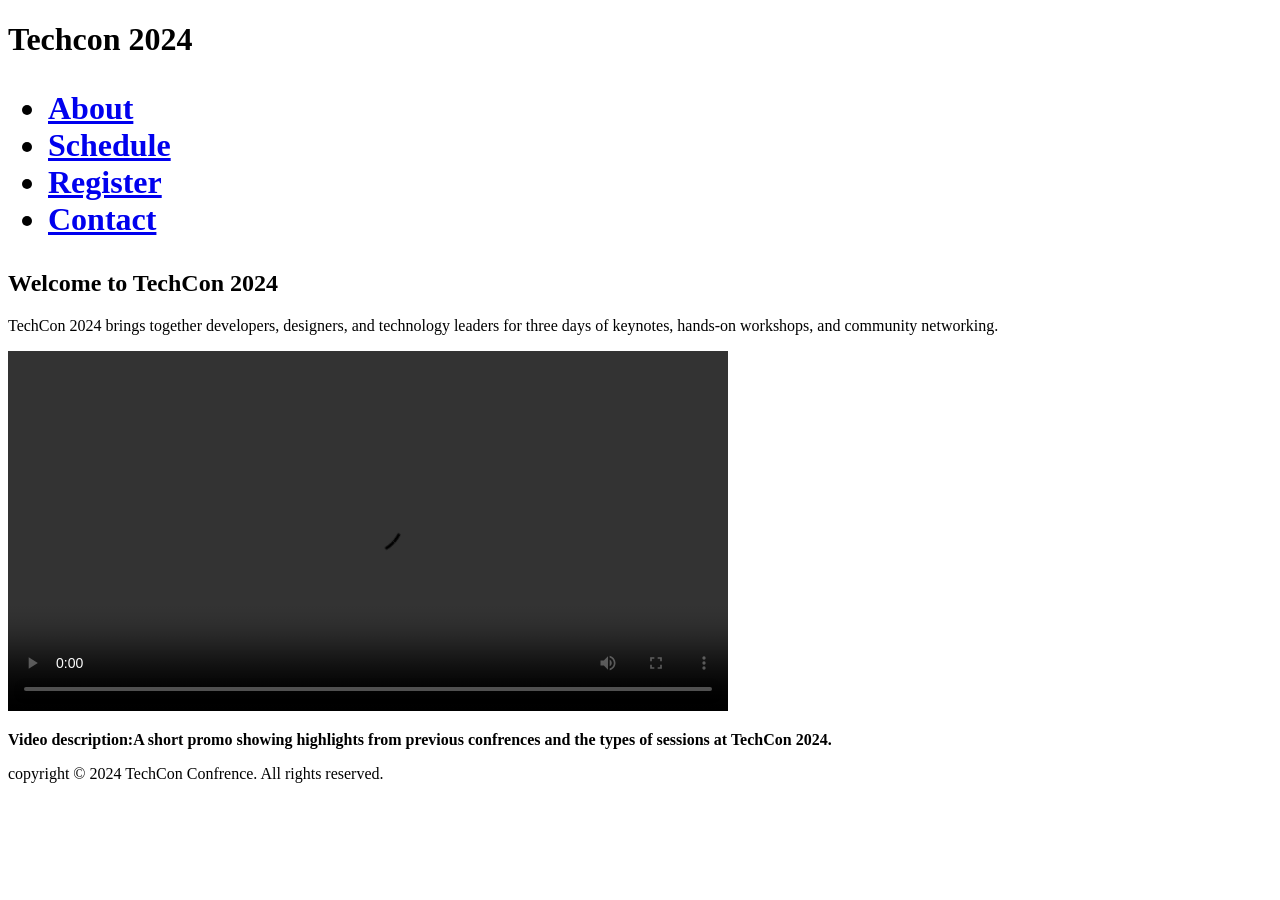
==== css_basic/index.html @ 77c3574f "Add base.css and styles.css, link them in HTML files" ====
<!DOCTYPE html>
<html lang="en">
    <head>
        <link href="base.css" rel="stylesheet">
        <link href="styles.css" rel="stylesheet">
        
        <meta charset="utf-8">
        <meta name="veiwport" content="width=device-width, uutial-scale=1">
        <title>TechCon 2024 - Home</title>
    </head>
    <body>
        <header>
            <h1>Techcon 2024
                <nav>
                    <ul>
                        <li><a href="about.html">About</a></li>
                        <li><a href="schedule.html">Schedule</a></li>
                        <li><a href="register.html">Register</a></li>
                        <li><a href="contact.html">Contact</a></li>
                    </ul>
                </nav>
            </h1>
        </header>
        <main>
            <section>
                <h2>Welcome to TechCon 2024</h2>
                <p>TechCon 2024 brings together developers, designers, and technology leaders
        for three days of keynotes, hands-on workshops, and community networking.</p>
        <video controls width="720" preload="metadata" aria-label="TechCon 2024 promotional video">
            <source src="https://promotional video for the confrence.net/media/cc0-videos/flower.mp4" type="video/mp4">
            <track kind="captions" srclang="en" label="English" src="media/techcon-captions.vtt">
            Your browser does not support the video element. A short description: TechCon 2024 promotional highlights including speakers and workshops.
        </video>
        <p><strong> Video description:A short promo showing highlights from previous confrences and the types of sessions at TechCon 2024.</strong></p>
            </section>
        </main>
        <footer>
            <p>copyright © 2024 TechCon Confrence. All rights reserved.</p>
        </footer>
    </body>
</html>
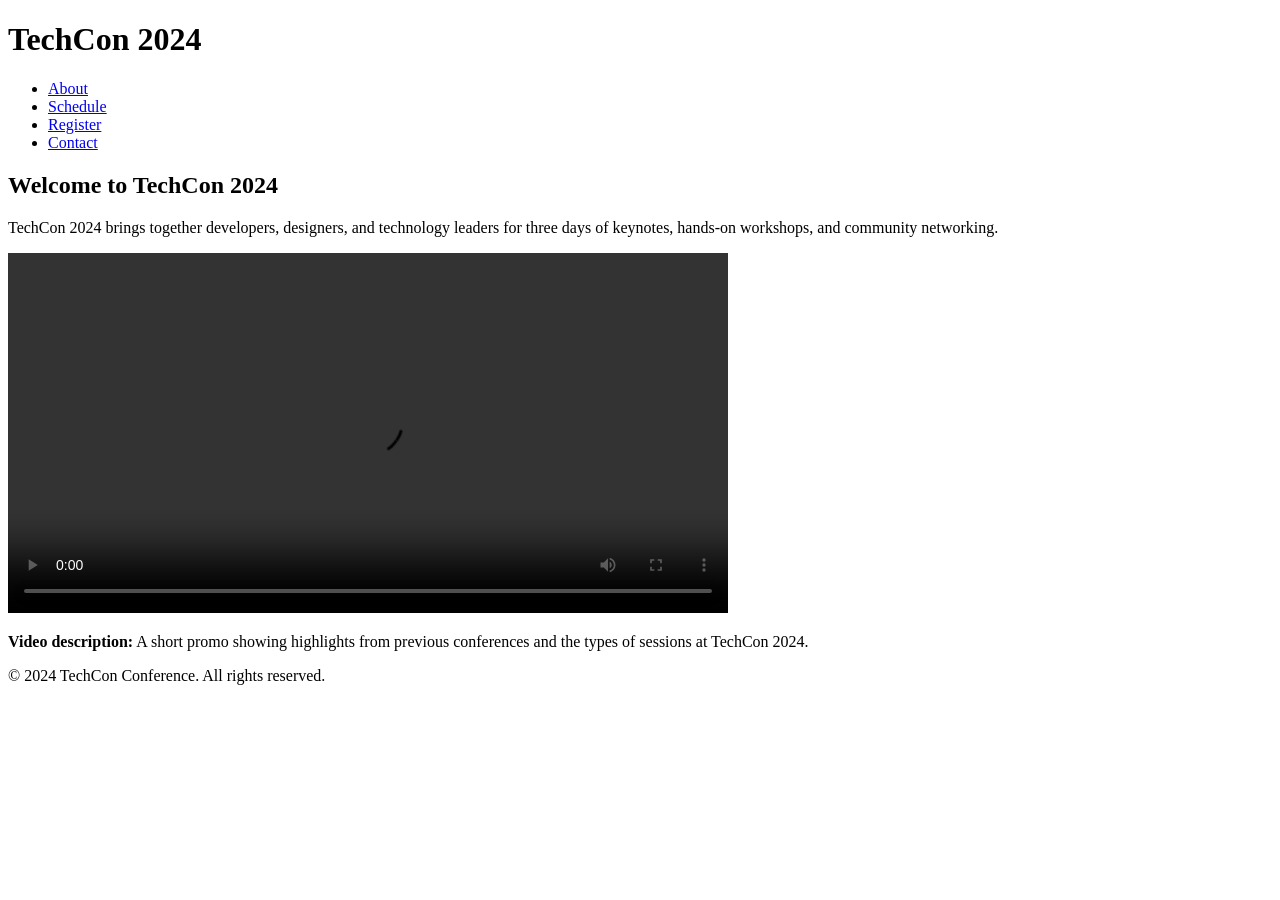
==== commit b93c8986: "fixing the HTML stucture in index.html." ====
--- a/css_basic/index.html
+++ b/css_basic/index.html
@@ -1,41 +1,43 @@
 <!DOCTYPE html>
 <html lang="en">
-    <head>
-        <link href="base.css" rel="stylesheet">
-        <link href="styles.css" rel="stylesheet">
-        
-        <meta charset="utf-8">
-        <meta name="veiwport" content="width=device-width, uutial-scale=1">
-        <title>TechCon 2024 - Home</title>
-    </head>
-    <body>
-        <header>
-            <h1>Techcon 2024
-                <nav>
-                    <ul>
-                        <li><a href="about.html">About</a></li>
-                        <li><a href="schedule.html">Schedule</a></li>
-                        <li><a href="register.html">Register</a></li>
-                        <li><a href="contact.html">Contact</a></li>
-                    </ul>
-                </nav>
-            </h1>
-        </header>
-        <main>
-            <section>
-                <h2>Welcome to TechCon 2024</h2>
-                <p>TechCon 2024 brings together developers, designers, and technology leaders
-        for three days of keynotes, hands-on workshops, and community networking.</p>
-        <video controls width="720" preload="metadata" aria-label="TechCon 2024 promotional video">
-            <source src="https://promotional video for the confrence.net/media/cc0-videos/flower.mp4" type="video/mp4">
-            <track kind="captions" srclang="en" label="English" src="media/techcon-captions.vtt">
-            Your browser does not support the video element. A short description: TechCon 2024 promotional highlights including speakers and workshops.
-        </video>
-        <p><strong> Video description:A short promo showing highlights from previous confrences and the types of sessions at TechCon 2024.</strong></p>
-            </section>
-        </main>
-        <footer>
-            <p>copyright © 2024 TechCon Confrence. All rights reserved.</p>
-        </footer>
-    </body>
-</html>+<head>
+  <meta charset="utf-8">
+  <meta name="viewport" content="width=device-width, initial-scale=1">
+  <title>TechCon 2024 - Home</title>
+  <link href="base.css" rel="stylesheet">
+  <link href="styles.css" rel="stylesheet">
+</head>
+<body>
+  <header>
+    <h1>TechCon 2024</h1>
+    <nav>
+      <ul>
+        <li><a href="about.html">About</a></li>
+        <li><a href="schedule.html">Schedule</a></li>
+        <li><a href="register.html">Register</a></li>
+        <li><a href="contact.html">Contact</a></li>
+      </ul>
+    </nav>
+  </header>
+
+  <main>
+    <section>
+      <h2>Welcome to TechCon 2024</h2>
+      <p>TechCon 2024 brings together developers, designers, and technology leaders
+         for three days of keynotes, hands-on workshops, and community networking.</p>
+
+      <video controls width="720" preload="metadata" aria-label="TechCon 2024 promotional video">
+        <source src="https://TechCon.com/media/techcon-promo.mp4" type="video/mp4">
+        <track kind="captions" srclang="en" label="English" src="media/techcon-captions.vtt">
+        Your browser does not support the video element.
+      </video>
+
+      <p><strong>Video description:</strong> A short promo showing highlights from previous conferences and the types of sessions at TechCon 2024.</p>
+    </section>
+  </main>
+
+  <footer>
+    <p>&copy; 2024 TechCon Conference. All rights reserved.</p>
+  </footer>
+</body>
+</html>
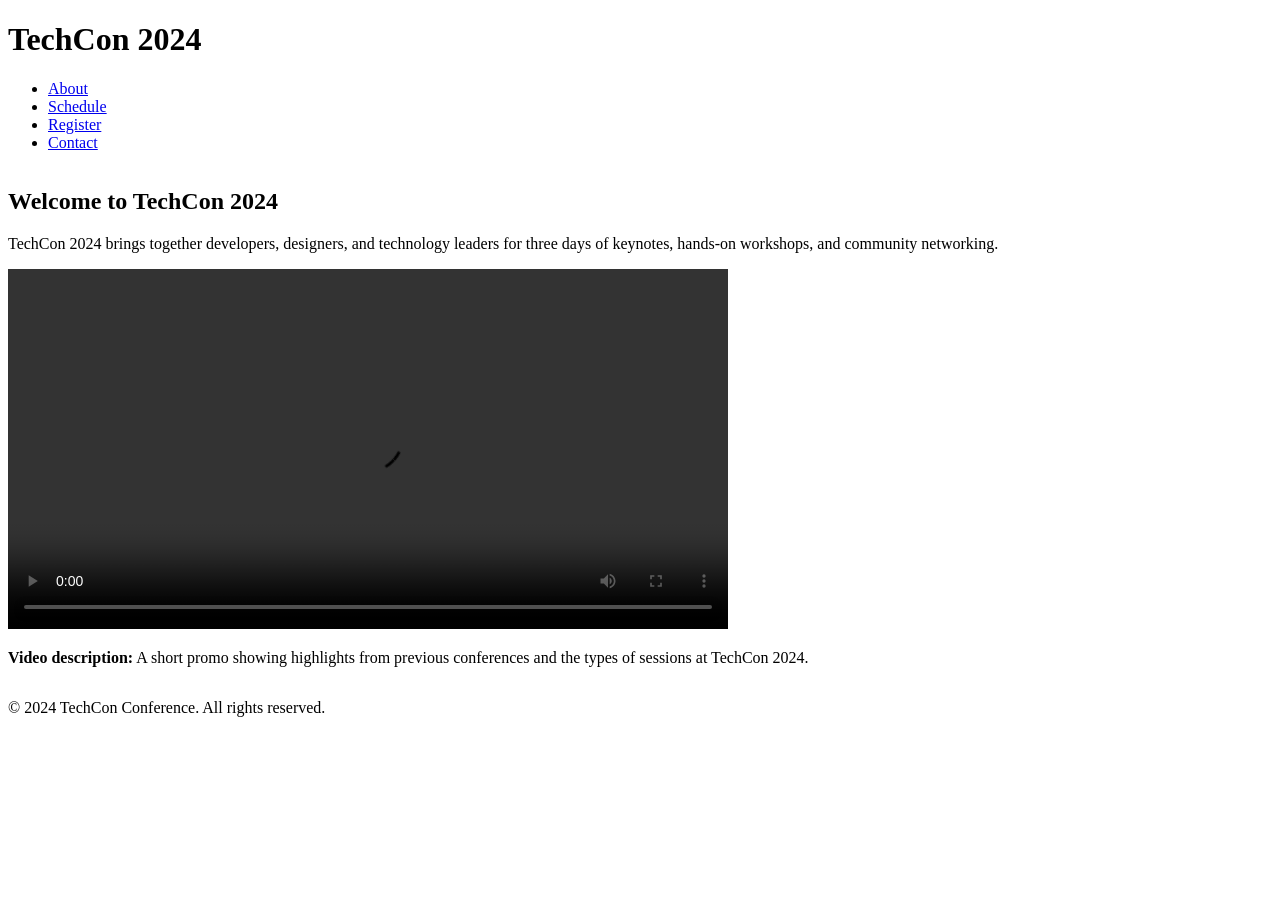
==== commit 17af8503: "chnages mand to index.html code from section to article." ====
--- a/css_basic/index.html
+++ b/css_basic/index.html
@@ -21,7 +21,7 @@
   </header>
 
   <main>
-    <section>
+    <article>
       <h2>Welcome to TechCon 2024</h2>
       <p>TechCon 2024 brings together developers, designers, and technology leaders
          for three days of keynotes, hands-on workshops, and community networking.</p>
@@ -33,7 +33,7 @@
       </video>
 
       <p><strong>Video description:</strong> A short promo showing highlights from previous conferences and the types of sessions at TechCon 2024.</p>
-    </section>
+    </article>
   </main>
 
   <footer>
--- a/css_basic/styles.css
+++ b/css_basic/styles.css
@@ -0,0 +1,12 @@
+main {
+  display: flex;
+  gap: 1rem;
+}
+
+article {
+  flex: 2;    
+}
+
+aside {
+  flex: 1;   
+}
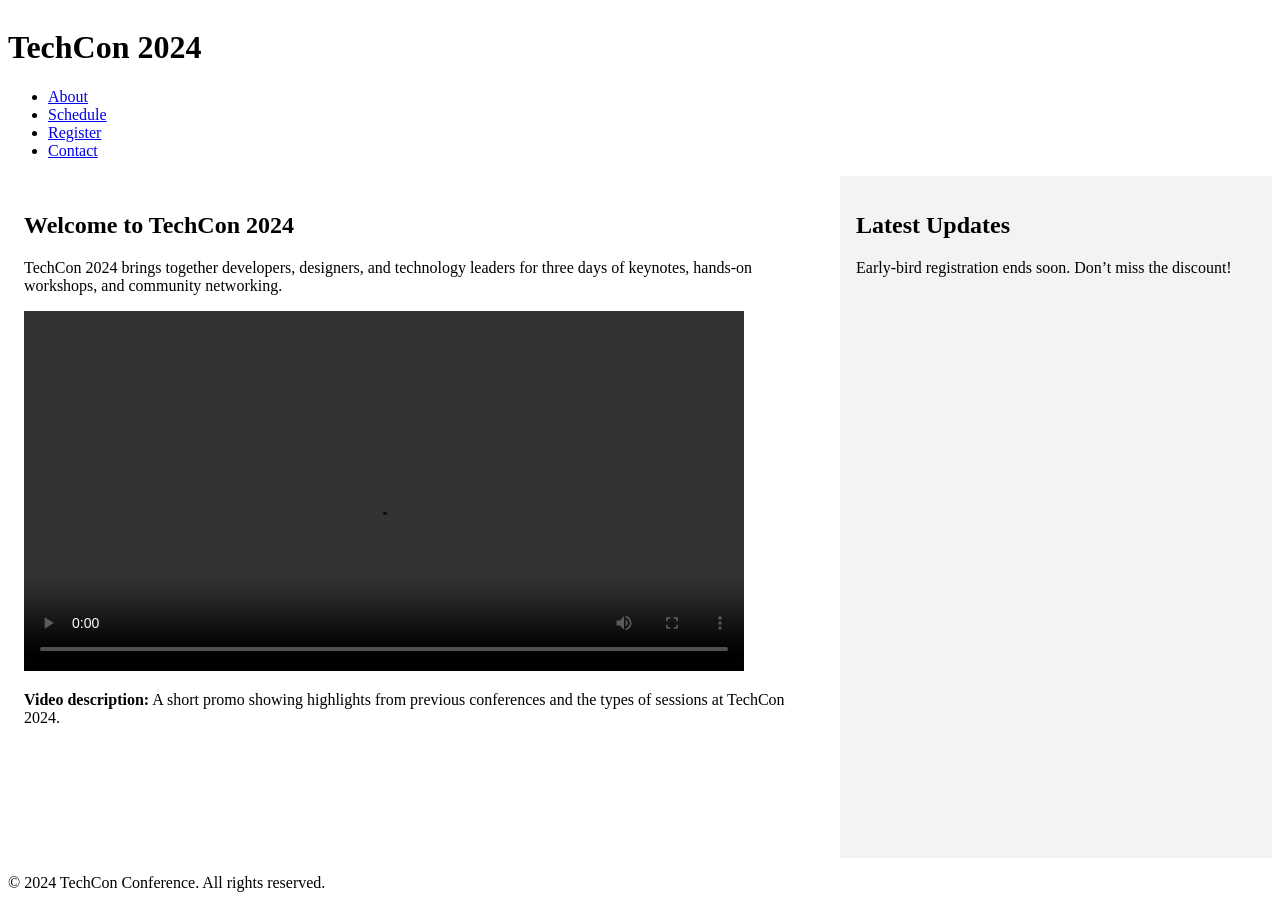
==== commit 60f0b39a: "Add Flexbox layout with article and aside" ====
--- a/css_basic/index.html
+++ b/css_basic/index.html
@@ -21,20 +21,25 @@
   </header>
 
   <main>
-    <article>
-      <h2>Welcome to TechCon 2024</h2>
-      <p>TechCon 2024 brings together developers, designers, and technology leaders
-         for three days of keynotes, hands-on workshops, and community networking.</p>
+  <article>
+    <h2>Welcome to TechCon 2024</h2>
+    <p>TechCon 2024 brings together developers, designers, and technology leaders
+       for three days of keynotes, hands-on workshops, and community networking.</p>
 
-      <video controls width="720" preload="metadata" aria-label="TechCon 2024 promotional video">
-        <source src="https://TechCon.com/media/techcon-promo.mp4" type="video/mp4">
-        <track kind="captions" srclang="en" label="English" src="media/techcon-captions.vtt">
-        Your browser does not support the video element.
-      </video>
+    <video controls width="720" preload="metadata" aria-label="TechCon 2024 promotional video">
+      <source src="media/techcon.mp4" type="video/mp4">
+      <track kind="captions" srclang="en" label="English" src="media/techcon-captions.vtt">
+      Your browser does not support the video element.
+    </video>
 
-      <p><strong>Video description:</strong> A short promo showing highlights from previous conferences and the types of sessions at TechCon 2024.</p>
-    </article>
-  </main>
+    <p><strong>Video description:</strong> A short promo showing highlights from previous conferences and the types of sessions at TechCon 2024.</p>
+  </article>
+
+  <aside>
+    <h2>Latest Updates</h2>
+    <p>Early-bird registration ends soon. Don’t miss the discount!</p>
+  </aside>
+</main>
 
   <footer>
     <p>&copy; 2024 TechCon Conference. All rights reserved.</p>
--- a/css_basic/styles.css
+++ b/css_basic/styles.css
@@ -1,12 +1,24 @@
+body {
+  display: flex;
+  flex-direction: column;
+  min-height: 100vh;
+}
+
 main {
   display: flex;
-  gap: 1rem;
+  flex: auto;
 }
 
 article {
-  flex: 2;    
+  flex: 2;       /* 2/3 width */
+  overflow-y: auto;
+  padding: 1rem;
 }
 
 aside {
-  flex: 1;   
+  flex: 1;       /* 1/3 width */
+  overflow-y: auto;
+  padding: 1rem;
+  background: #f3f3f3; /* optional visual aid */
 }
+
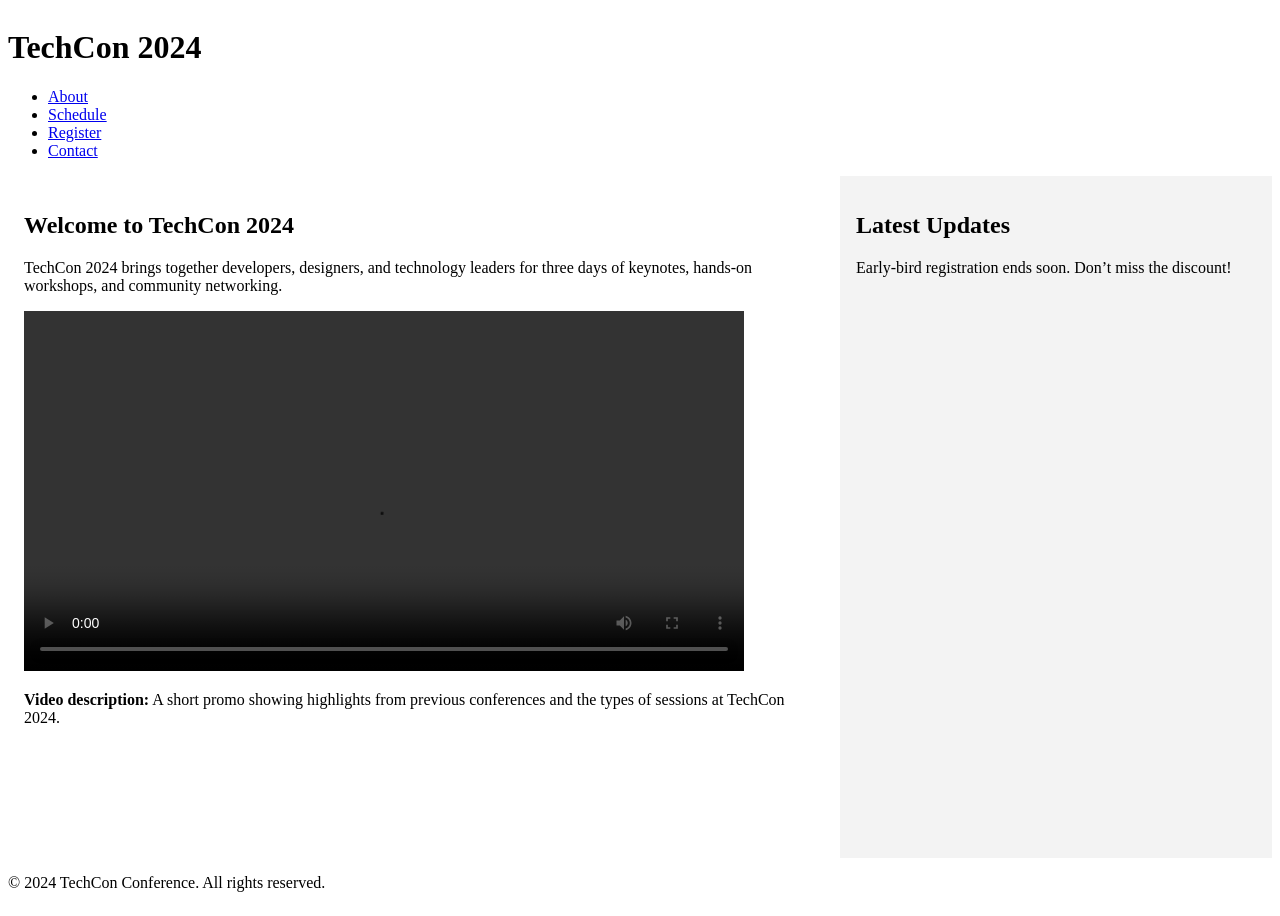
==== commit 3aca0f7a: "Enable responsive layout: add works_on_smartphone class and correct viewport meta" ====
--- a/css_basic/index.html
+++ b/css_basic/index.html
@@ -2,12 +2,12 @@
 <html lang="en">
 <head>
   <meta charset="utf-8">
-  <meta name="viewport" content="width=device-width, initial-scale=1">
+  <meta name="viewport" content="width=device-width, initial-scale=1.0">
   <title>TechCon 2024 - Home</title>
   <link href="base.css" rel="stylesheet">
   <link href="styles.css" rel="stylesheet">
 </head>
-<body>
+<body class="works_on_smartphone">
   <header>
     <h1>TechCon 2024</h1>
     <nav>
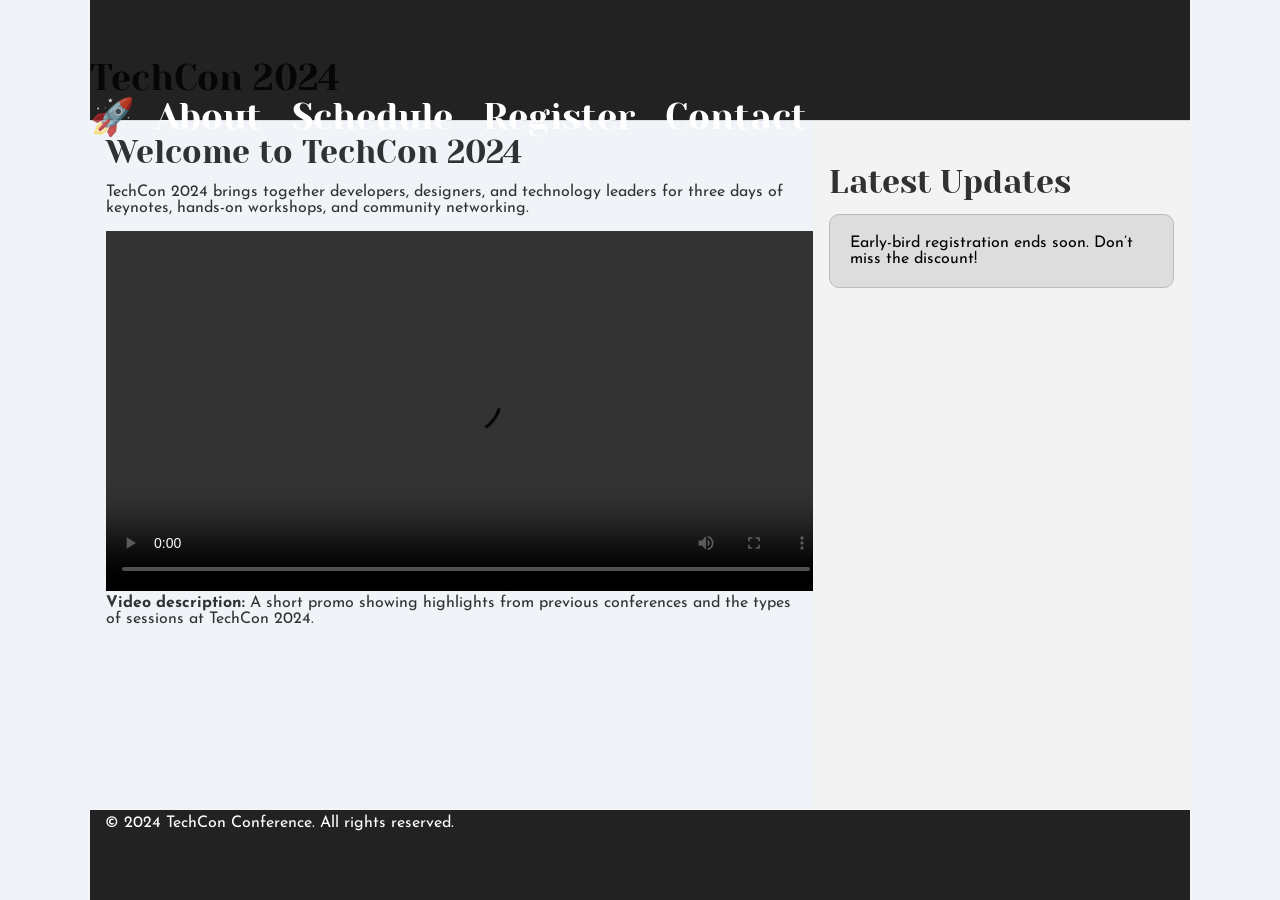
==== commit 3c962226: "fix the header  to prefered choice" ====
--- a/css_basic/index.html
+++ b/css_basic/index.html
@@ -9,16 +9,19 @@
 </head>
 <body class="works_on_smartphone">
   <header>
-    <h1>TechCon 2024</h1>
+  <h1>TechCon 2024
     <nav>
       <ul>
+        <li class="logo">&#128640;</li>   
         <li><a href="about.html">About</a></li>
         <li><a href="schedule.html">Schedule</a></li>
         <li><a href="register.html">Register</a></li>
         <li><a href="contact.html">Contact</a></li>
       </ul>
     </nav>
-  </header>
+  </h1>
+</header>
+
 
   <main>
   <article>
--- a/css_basic/base.css
+++ b/css_basic/base.css
@@ -0,0 +1,200 @@
+/* Importing webfonts */
+/* (If you're learning CSS, you should disregard that) */
+
+@import url(https://fonts.googleapis.com/css?family=Yeseva+One);
+@import url(https://fonts.googleapis.com/css?family=Josefin+Sans:400,700,700italic,400italic);
+
+
+/* CSS reset rules */
+
+html, body {
+	height: 100%;
+	min-height: 100%;
+}
+html, body, div, span, applet, object, iframe,
+h1, h2, h3, h4, h5, h6, p, blockquote, pre,
+a, abbr, acronym, address, big, cite, code,
+del, dfn, img, ins, kbd, q, s, samp,
+small, strike, sub, sup, tt, var,
+b, u, i, center,
+dl, dt, dd,
+fieldset, form, label, legend,
+table, caption, tbody, tfoot, thead, tr, th, td,
+article, aside, canvas, details, embed, 
+figure, figcaption, footer, header, hgroup, 
+menu, nav, output, ruby, section, summary,
+time, mark, audio, video {
+	margin: 0;
+	padding: 0;
+	border: 0;
+	font-size: 100%;
+	font: inherit;
+	vertical-align: baseline;
+}
+/* HTML5 display-role reset for older browsers */
+article, aside, details, figcaption, figure, 
+footer, header, hgroup, menu, nav, section {
+	display: block;
+}
+body {
+	line-height: 1;
+}
+blockquote, q {
+	quotes: none;
+}
+blockquote:before, blockquote:after,
+q:before, q:after {
+	content: '';
+	content: none;
+}
+table {
+	border-collapse: collapse;
+	border-spacing: 0;
+}
+
+
+/* Fonts and colors */
+
+body {
+	font-family: 'Josefin Sans', serif;
+	color: rgba(0, 0, 0, 0.8);
+}
+h1, h2, h3, h4, h5, h6, header {
+	font-family: 'Yeseva One', sans-serif;
+}
+article {
+}
+header {
+	border-bottom: 1px solid rgb(221,221,221);
+	transition: border-bottom-color 1s ease;
+}
+header a {
+	color: rgba(0, 0, 0, 0.8);
+}
+aside {
+	background: #FAFAFA;
+}
+aside p {
+	border: 1px solid #bbb;
+	background: #ddd;
+	color: black;
+}
+footer a {
+	color: rgba(0, 0, 0, 0.8);
+}
+a {
+	color: #F80002;
+}
+
+
+/* Positioning and margins */
+
+@media (min-width: 1100px) {
+	body {
+		width: 1100px;
+		margin: 0 auto;
+	}
+}
+
+article {
+	padding: 50px 15px;
+}
+article > *:first-child {
+	margin-top: 0;
+}
+aside {
+	padding: 50px 15px;
+}
+header .right {
+	float: right;
+	margin: 0 10px 15px;
+}
+
+
+/* Header */
+header {
+	padding: 20px 0;
+	height: 80px;
+}
+header ul {
+	list-style: none;
+	margin: 0;
+	padding: 0;
+}
+header li {
+	display: inline;
+	vertical-align:middle;
+}
+header li:first-child {
+	margin: 0;
+}
+header li a {
+	margin: 0 10px;
+}
+header li.logo {
+	font-size: 36px;
+}
+header a {
+	text-decoration: none;
+}
+
+
+/* Aside */
+
+aside p {
+	border-radius: 10px;
+	padding: 20px 20px;
+}
+
+
+/* Footer */
+
+footer {
+	padding: 5px 15px;
+	height: 80px;
+}
+
+
+/* Text styles and margins */
+
+p {
+	margin-bottom: 15px;
+}
+h1 {
+	font-size: 36px;
+	margin: 40px 0 20px;
+}
+h2 {
+	font-size: 32px;
+	margin: 30px 0 15px;
+}
+h3 {
+	font-size: 28px;
+	margin: 25px 0 10px;
+}
+h4 {
+	font-size: 20px;
+	font-weight: bold;
+	margin: 20px 0 10px;
+}
+h5 {
+	font-size: 18px;
+	font-weight: bold;
+	margin: 15px 0 10px;
+}
+h6 {
+	font-weight: bold;
+	margin: 5px 0;
+}
+
+@media (max-width: 800px) {
+  body.works_on_smartphone {
+  	display: block;
+  }
+  body.works_on_smartphone main {
+  	display: block;
+  }
+  header .right {
+  	float: none;
+  }
+}
--- a/css_basic/styles.css
+++ b/css_basic/styles.css
@@ -2,6 +2,20 @@
   display: flex;
   flex-direction: column;
   min-height: 100vh;
+  background: #f0f4f8;    
+}
+
+header {
+  background-color: #222; 
+}
+
+header a {
+  color: #fefefe;
+}
+
+footer {
+  background-color: #222;  
+  color: #fff;
 }
 
 main {
@@ -10,15 +24,14 @@
 }
 
 article {
-  flex: 2;       /* 2/3 width */
+  flex: 2;                
   overflow-y: auto;
   padding: 1rem;
 }
 
 aside {
-  flex: 1;       /* 1/3 width */
+  flex: 1;               
   overflow-y: auto;
   padding: 1rem;
-  background: #f3f3f3; /* optional visual aid */
+  background: #f3f3f3;    
 }
-
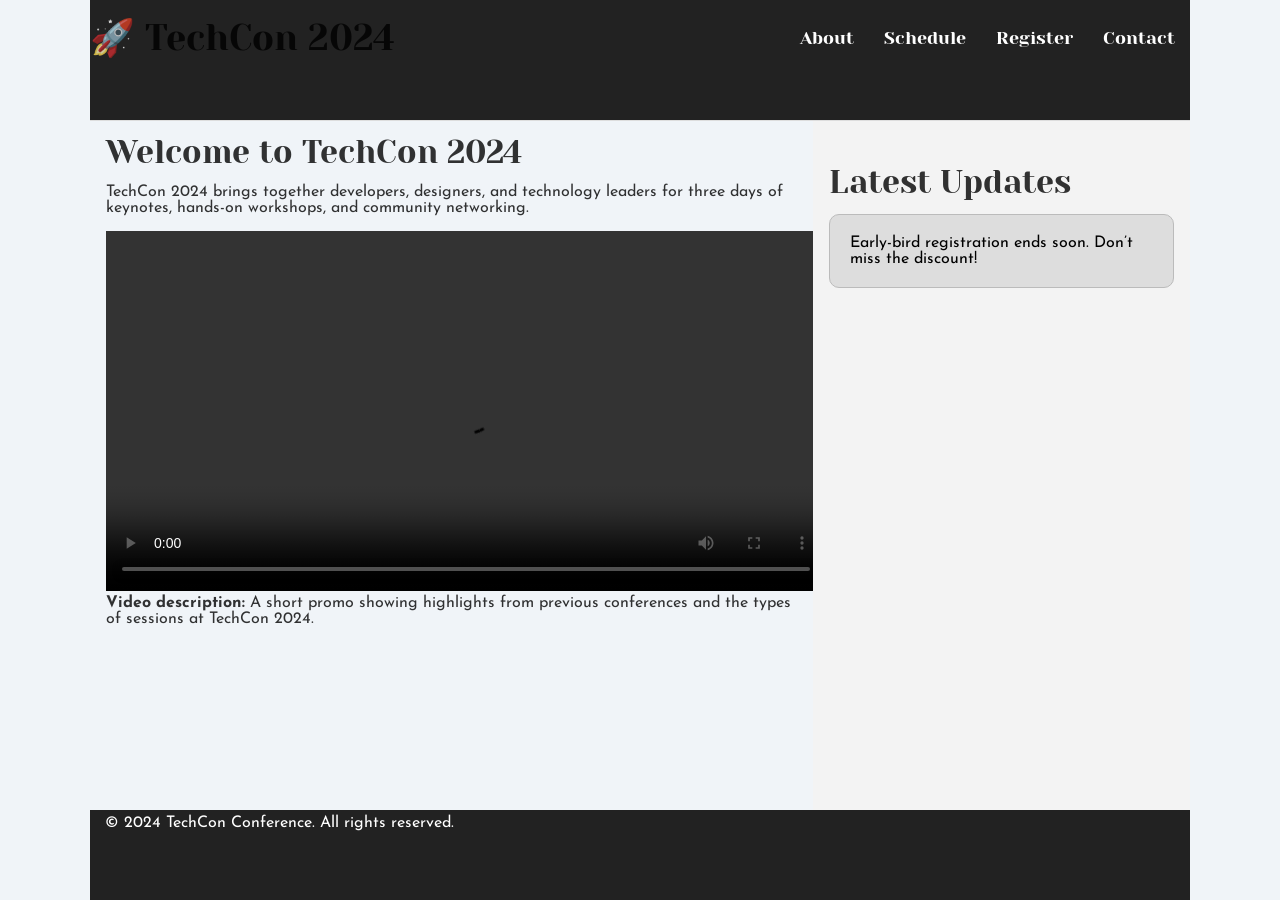
==== commit 999eafdb: "Fix header layout and logo spacing" ====
--- a/css_basic/index.html
+++ b/css_basic/index.html
@@ -9,17 +9,15 @@
 </head>
 <body class="works_on_smartphone">
   <header>
-  <h1>TechCon 2024
     <nav>
       <ul>
-        <li class="logo">&#128640;</li>   
+        <li class="logo">🚀 TechCon 2024</li>  
         <li><a href="about.html">About</a></li>
         <li><a href="schedule.html">Schedule</a></li>
         <li><a href="register.html">Register</a></li>
         <li><a href="contact.html">Contact</a></li>
       </ul>
     </nav>
-  </h1>
 </header>
 
 
--- a/css_basic/styles.css
+++ b/css_basic/styles.css
@@ -12,6 +12,25 @@
 header a {
   color: #fefefe;
 }
+
+header ul {
+  display: flex;
+  align-items: center;       
+  justify-content: space-between;  
+}
+
+header li.logo {
+  font-size: 36px;          
+  margin-right: auto;       
+}
+
+header li a {
+  margin: 0 15px;
+  font-size: 18px;
+  text-decoration: none;
+  color: #fefefe;
+}
+
 
 footer {
   background-color: #222;  
